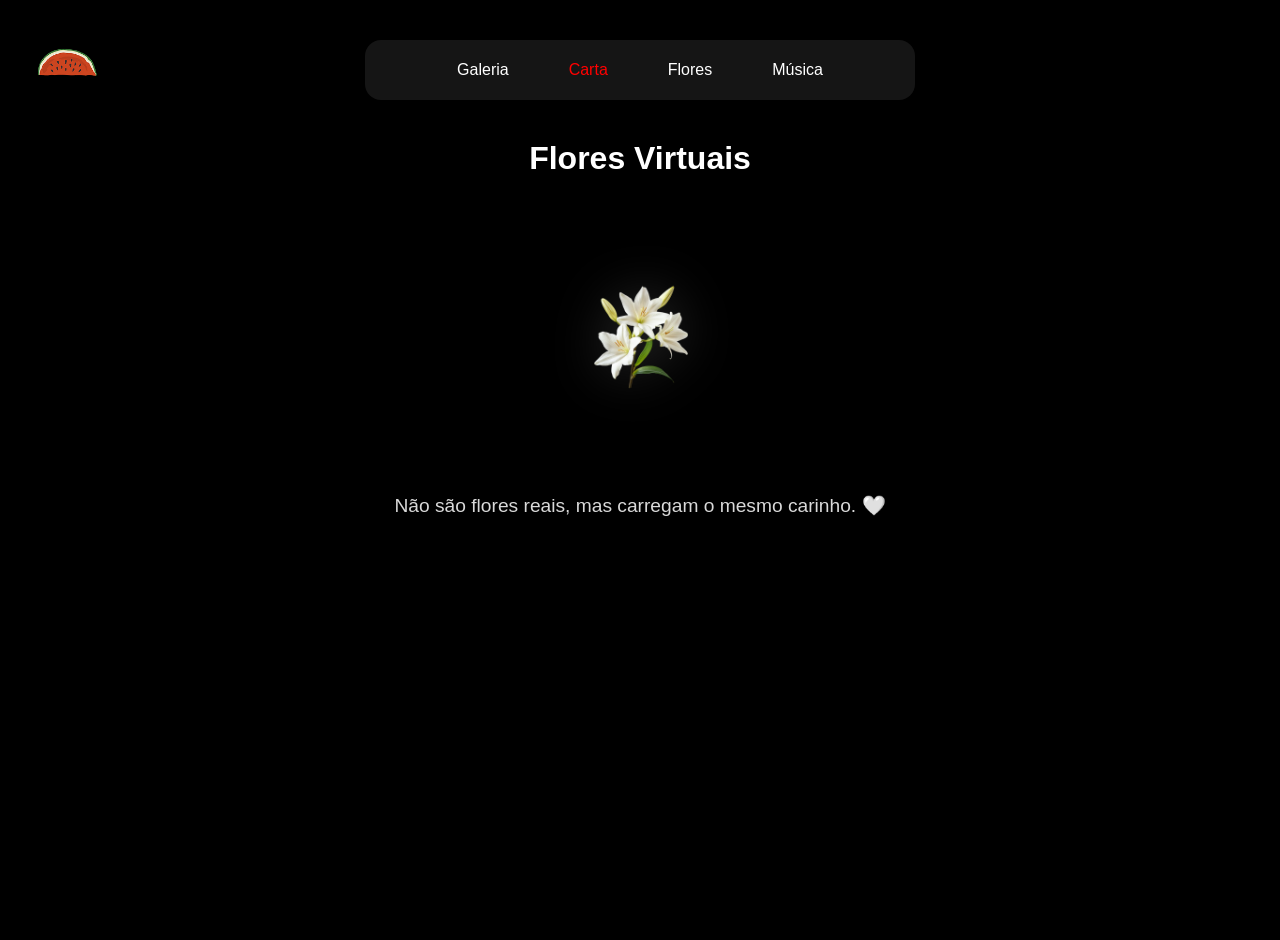
==== flores.html @ 6b6c57c0 "primeiro commit" ====
<!DOCTYPE html>
<html lang="en">

<head>
    <meta charset="UTF-8">
    <meta name="viewport" content="width=device-width, initial-scale=1.0">
    <link rel="stylesheet" href="flores.css">
    <title>Flores</title>
</head>

<body>

    <img src="./assets/melancia.png" class="watermelon">

    <nav class="navbar">
        <a href="galeria.html">Galeria</a>
        <a href="#" class="active">Carta</a>
        <a href="flores.html">Flores</a>
        <a href="musica.html">Música</a>
    </nav>
    <section class="flowers-container">

    <h1 class="title">Flores Virtuais</h1>

    <div class="bouquet-wrapper">

        <img
            src="./assets/lirios.png"
            alt="Buquê de Lírios"
            class="bouquet"
        >

    </div>

    <p class="message">
        Não são flores reais,
        mas carregam o mesmo carinho. 🤍
    </p>

</section>

</body>

</html>
---- flores.css ----
*{
    margin:0;
    padding:0;
    box-sizing:border-box;
}

body{
    background:black;
    color:white;
    font-family:Arial, Helvetica, sans-serif;
    min-height:100vh;
}

/* ===== MELANCIA ===== */

.watermelon{
    position:absolute;
    top:30px;
    left:35px;
    width:65px;

    animation:float 4s ease-in-out infinite;
}

/* ===== NAVBAR ===== */

.navbar{
    width:550px;
    height:60px;

    margin:40px auto;

    background:#151515;

    border-radius:16px;

    display:flex;
    align-items:center;
    justify-content:center;
    gap:60px;
}

.navbar a{
    color:white;
    text-decoration:none;

    transition:.3s;
}

.navbar a:hover{
    color:#ff4444;
}

.navbar .active{
    color:red;
}


.flowers-container{

    min-height:80vh;

    display:flex;
    flex-direction:column;

    align-items:center;

    margin-top:40px;
}

.title{

    color:white;
    font-size:2rem;

    margin-bottom:30px;
}

.bouquet-wrapper{

    position:relative;
}

.bouquet{

    width:450px;
    max-width:85vw;

    filter:
        drop-shadow(0 0 25px rgba(255,255,255,.15));

    animation:
        appear 1.5s ease,
        sway 5s ease-in-out infinite;
}

.message{

    margin-top:30px;

    color:#d9d9d9;

    font-size:1.2rem;
    text-align:center;

    animation:fadeIn 2s ease;
}

@keyframes sway{

    0%{
        transform:rotate(-2deg);
    }

    50%{
        transform:rotate(2deg);
    }

    100%{
        transform:rotate(-2deg);
    }
}

@keyframes appear{

    from{

        opacity:0;
        transform:
            translateY(40px)
            scale(.8);
    }

    to{

        opacity:1;
        transform:
            translateY(0)
            scale(1);
    }
}

@keyframes fadeIn{

    from{
        opacity:0;
    }

    to{
        opacity:1;
    }
}
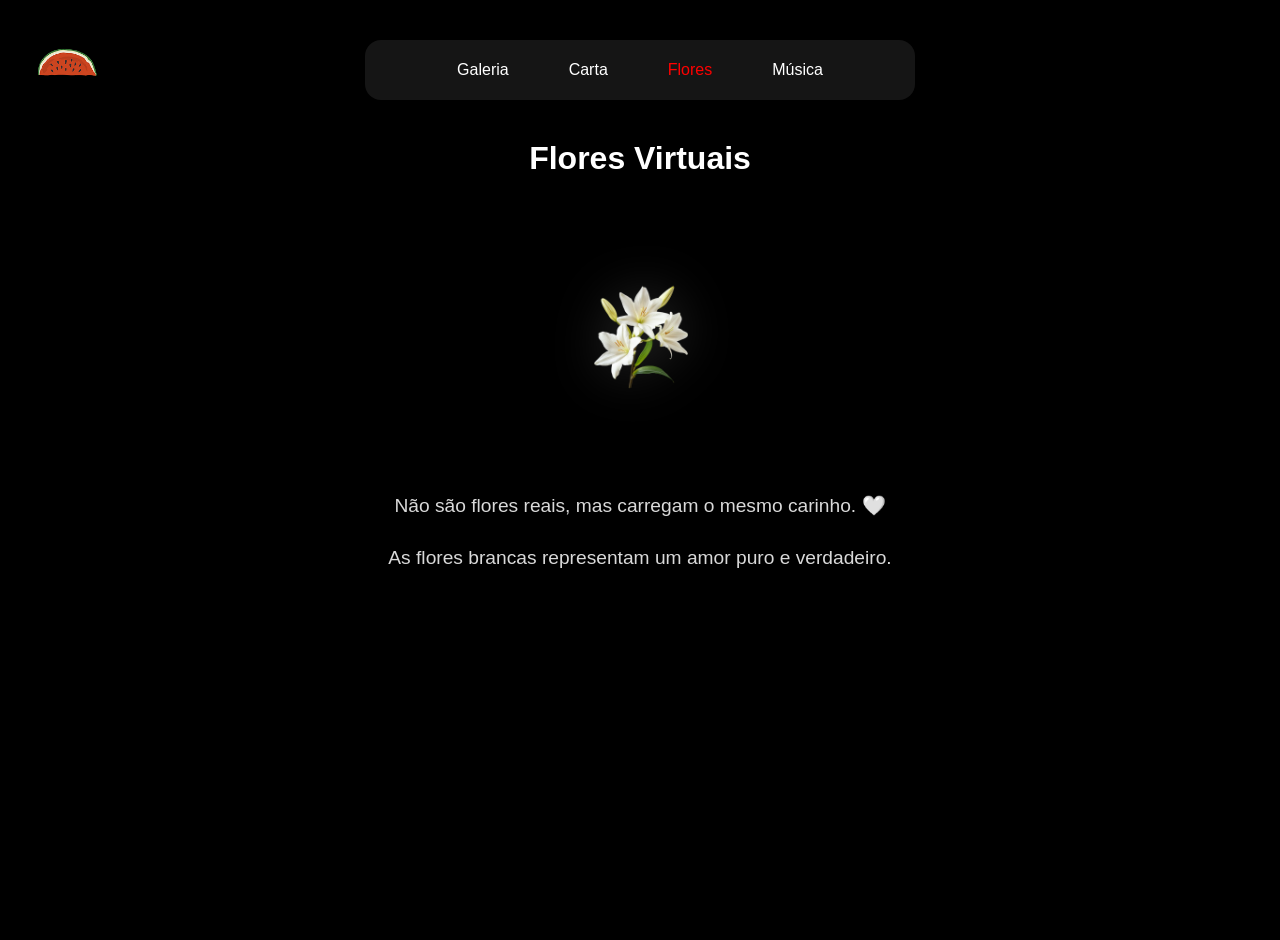
==== commit 1b9d8082: "alterações" ====
--- a/flores.html
+++ b/flores.html
@@ -14,8 +14,8 @@
 
     <nav class="navbar">
         <a href="galeria.html">Galeria</a>
-        <a href="#" class="active">Carta</a>
-        <a href="flores.html">Flores</a>
+        <a href="carta.html" >Carta</a>
+        <a href="#" class="active">Flores</a>
         <a href="musica.html">Música</a>
     </nav>
     <section class="flowers-container">
@@ -37,6 +37,10 @@
         mas carregam o mesmo carinho. 🤍
     </p>
 
+     <p class="message">
+       As flores brancas representam um amor puro e verdadeiro.
+    </p>
+
 </section>
 
 </body>
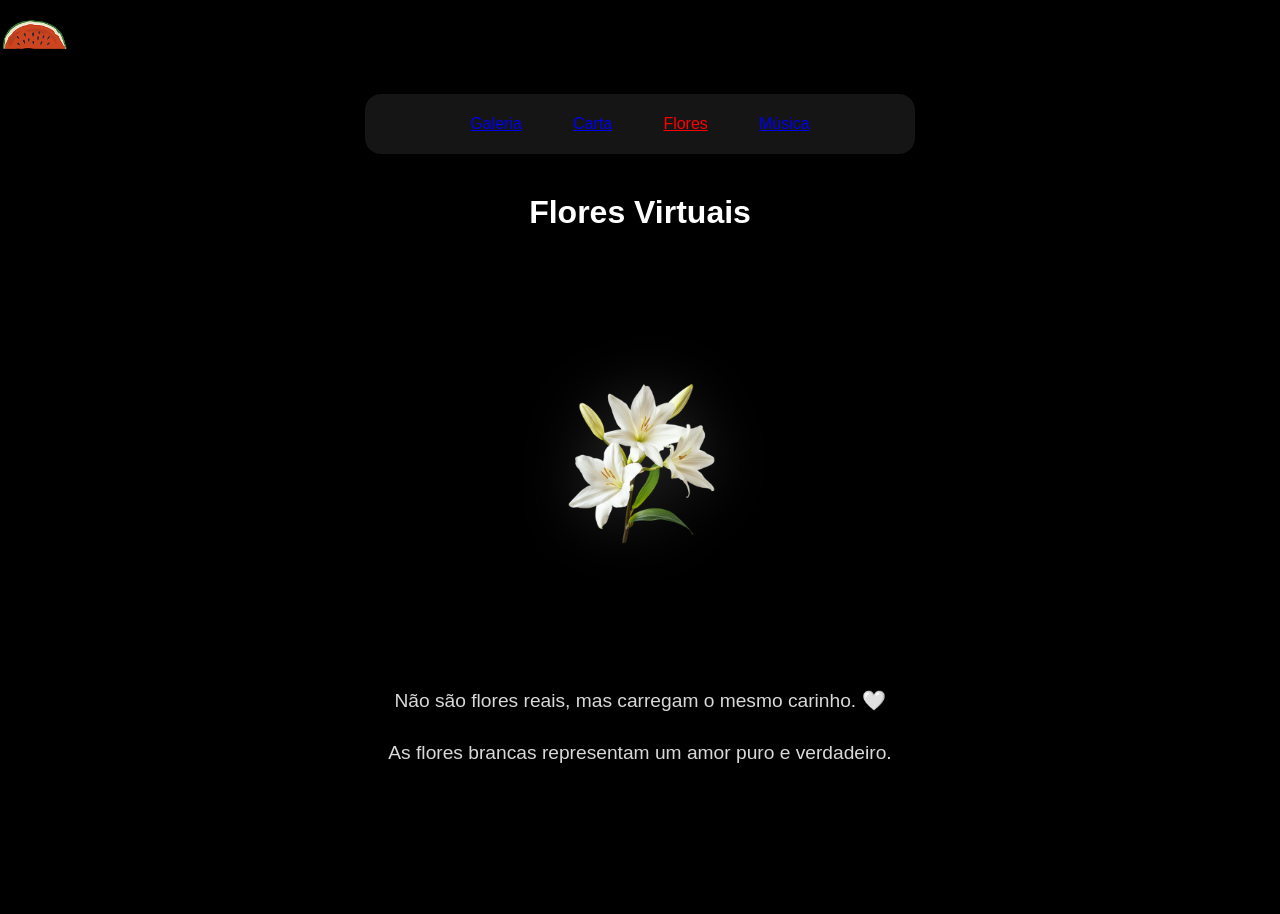
==== commit 03059860: "link flores" ====
--- a/flores.html
+++ b/flores.html
@@ -13,11 +13,14 @@
     <img src="./assets/melancia.png" class="watermelon">
 
     <nav class="navbar">
+
         <a href="galeria.html">Galeria</a>
-        <a href="carta.html" >Carta</a>
+        <a href="carta.html">Carta</a>
         <a href="#" class="active">Flores</a>
         <a href="musica.html">Música</a>
+
     </nav>
+
     <section class="flowers-container">
 
     <h1 class="title">Flores Virtuais</h1>
--- a/flores.css
+++ b/flores.css
@@ -14,37 +14,43 @@
 /* ===== MELANCIA ===== */
 
 .watermelon{
-    position:absolute;
-    top:30px;
-    left:35px;
-    width:65px;
 
-    animation:float 4s ease-in-out infinite;
+    width:clamp(40px, 8vw, 70px);
+
+    top:20px;
+    left:20px;
+     animation:float 4s infinite ease-in-out;
 }
 
-/* ===== NAVBAR ===== */
+/* NAVBAR */
 
 .navbar{
-    width:550px;
-    height:60px;
 
-    margin:40px auto;
+    width:min(90vw, 550px);
+
+    min-height:60px;
+
+    padding:0 20px;
+
+    margin:20px auto;
 
     background:#151515;
 
     border-radius:16px;
 
     display:flex;
+    justify-content:center;
     align-items:center;
-    justify-content:center;
-    gap:60px;
+
+    gap:clamp(10px, 4vw, 60px);
+
+    flex-wrap:wrap;
 }
+.navbar a{
 
-.navbar a{
-    color:white;
-    text-decoration:none;
+    font-size:clamp(.85rem, 2vw, 1rem);
 
-    transition:.3s;
+    white-space:nowrap;
 }
 
 .navbar a:hover{
@@ -81,17 +87,32 @@
     position:relative;
 }
 
+
+
 .bouquet{
 
-    width:450px;
-    max-width:85vw;
+    width:700px;
+    max-width:90vw;
 
     filter:
-        drop-shadow(0 0 25px rgba(255,255,255,.15));
+        drop-shadow(0 0 30px rgba(255,255,255,.15));
 
     animation:
         appear 1.5s ease,
         sway 5s ease-in-out infinite;
+}
+
+.bouquet-wrapper::before{
+
+    width:550px;
+    height:550px;
+
+    background:
+        radial-gradient(
+            circle,
+            rgba(255,255,255,.15),
+            transparent 70%
+        );
 }
 
 .message{
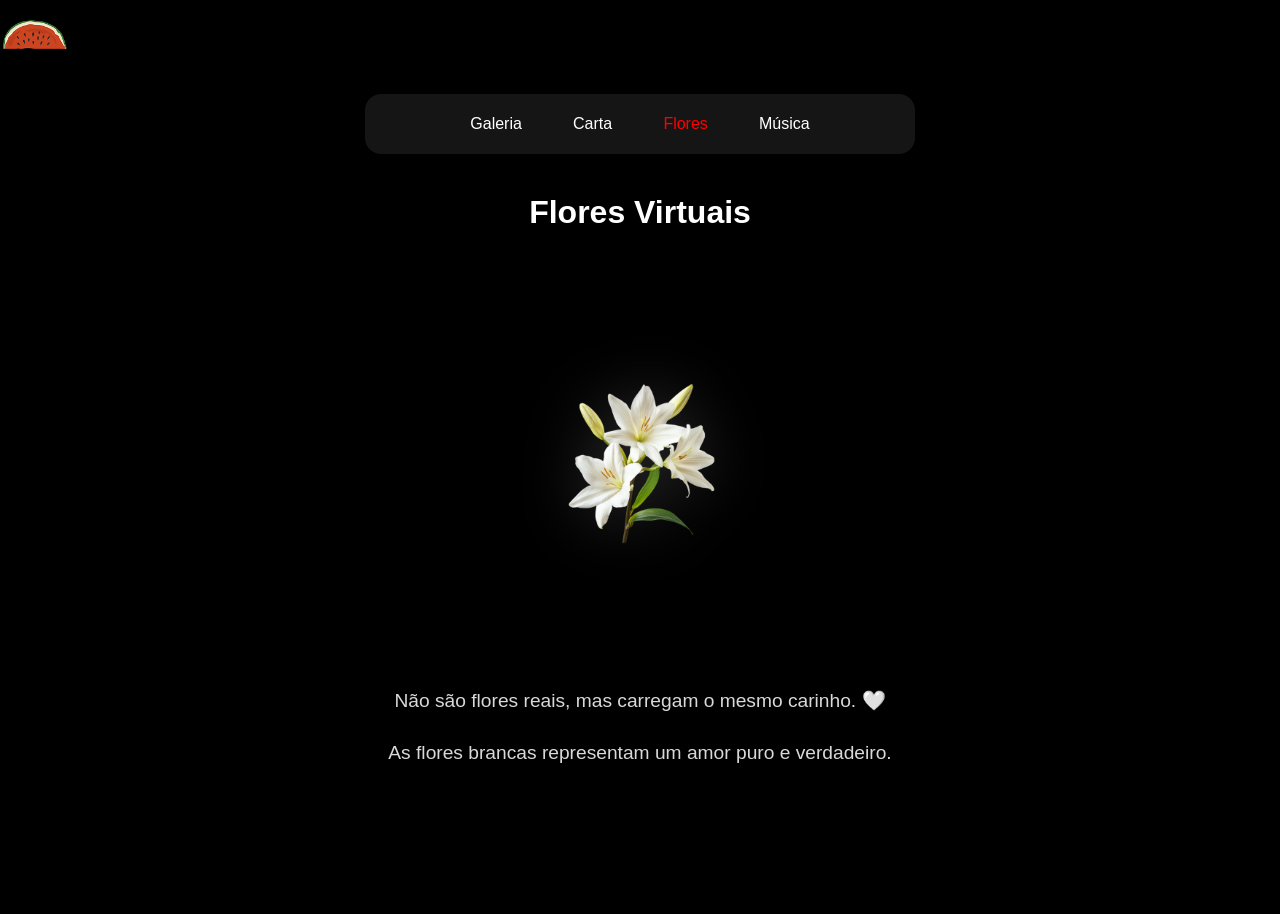
==== commit 43659fdc: "link flores" ====
--- a/flores.html
+++ b/flores.html
@@ -16,7 +16,7 @@
 
         <a href="galeria.html">Galeria</a>
         <a href="carta.html">Carta</a>
-        <a href="#" class="active">Flores</a>
+        <a href="flores.html" class="active">Flores</a>
         <a href="musica.html">Música</a>
 
     </nav>
--- a/flores.css
+++ b/flores.css
@@ -23,6 +23,15 @@
 }
 
 /* NAVBAR */
+
+.navbar a,
+.navbar a:visited,
+.navbar a:hover,
+.navbar a:active{
+
+    color:white;
+    text-decoration:none;
+}
 
 .navbar{
 
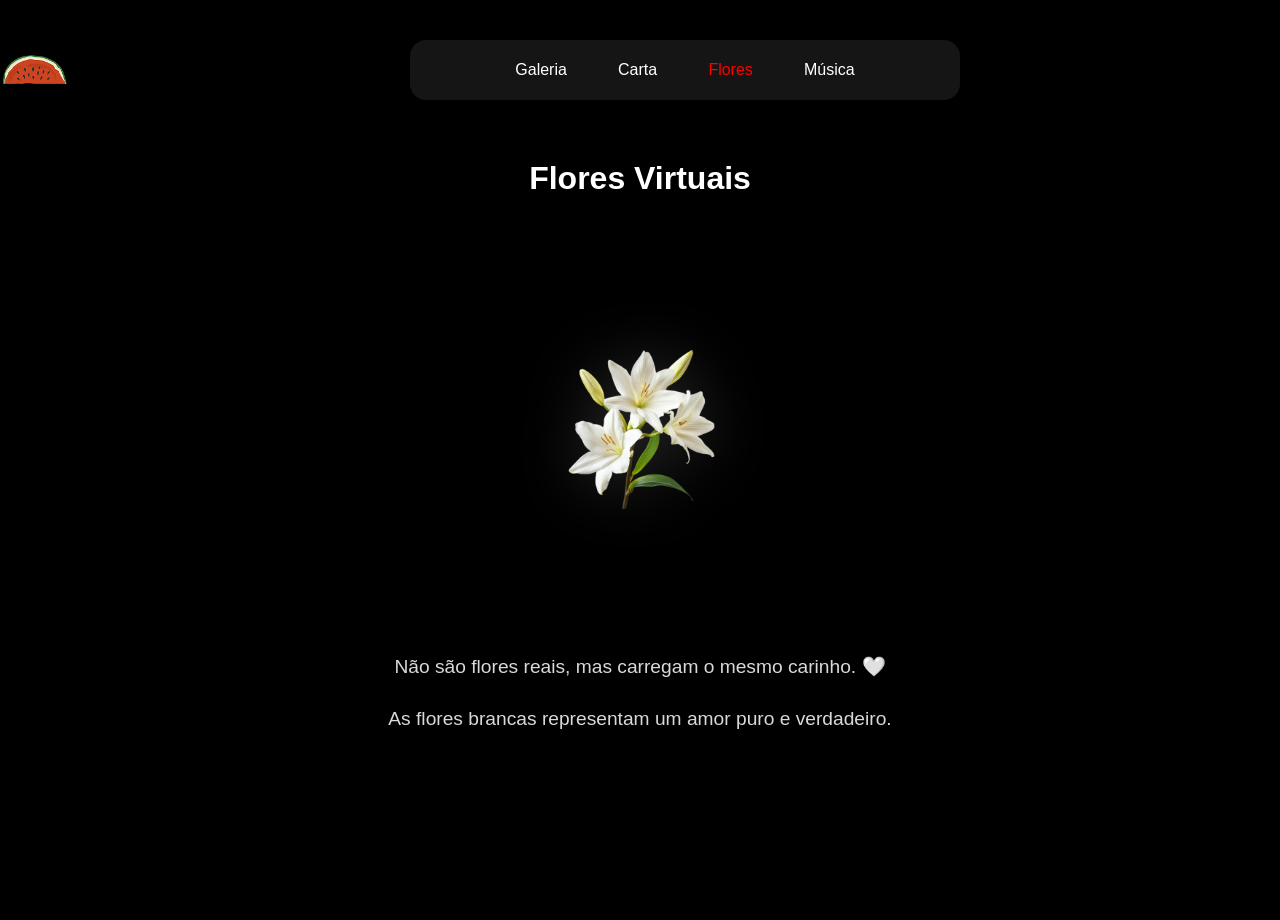
==== commit 43087c50: "link flores" ====
--- a/flores.html
+++ b/flores.html
@@ -10,16 +10,22 @@
 
 <body>
 
-    <img src="./assets/melancia.png" class="watermelon">
+   <div class="header">
+
+    <img
+        src="assets/melancia.png"
+        alt="Melancia"
+        class="watermelon"
+    >
 
     <nav class="navbar">
-
-        <a href="galeria.html">Galeria</a>
+        <a href="galeria.html" >Galeria</a>
         <a href="carta.html">Carta</a>
         <a href="flores.html" class="active">Flores</a>
         <a href="musica.html">Música</a>
+    </nav>
 
-    </nav>
+</div>
 
     <section class="flowers-container">
 
--- a/flores.css
+++ b/flores.css
@@ -13,13 +13,27 @@
 
 /* ===== MELANCIA ===== */
 
+.header{
+
+    display:flex;
+
+    justify-content:center;
+    align-items:center;
+
+    gap:20px;
+
+    margin-top:20px;
+}
+
+/* MELANCIA */
+
 .watermelon{
 
-    width:clamp(40px, 8vw, 70px);
-
-    top:20px;
-    left:20px;
-     animation:float 4s infinite ease-in-out;
+      width:70px;
+
+    position:static;
+
+    animation:float 4s ease-in-out infinite;
 }
 
 /* NAVBAR */
@@ -179,4 +193,20 @@
     to{
         opacity:1;
     }
+}
+
+@media (max-width:768px){
+
+    .header{
+
+        flex-direction:column;
+
+        gap:15px;
+    }
+
+    .watermelon{
+
+        width:55px;
+    }
+
 }
